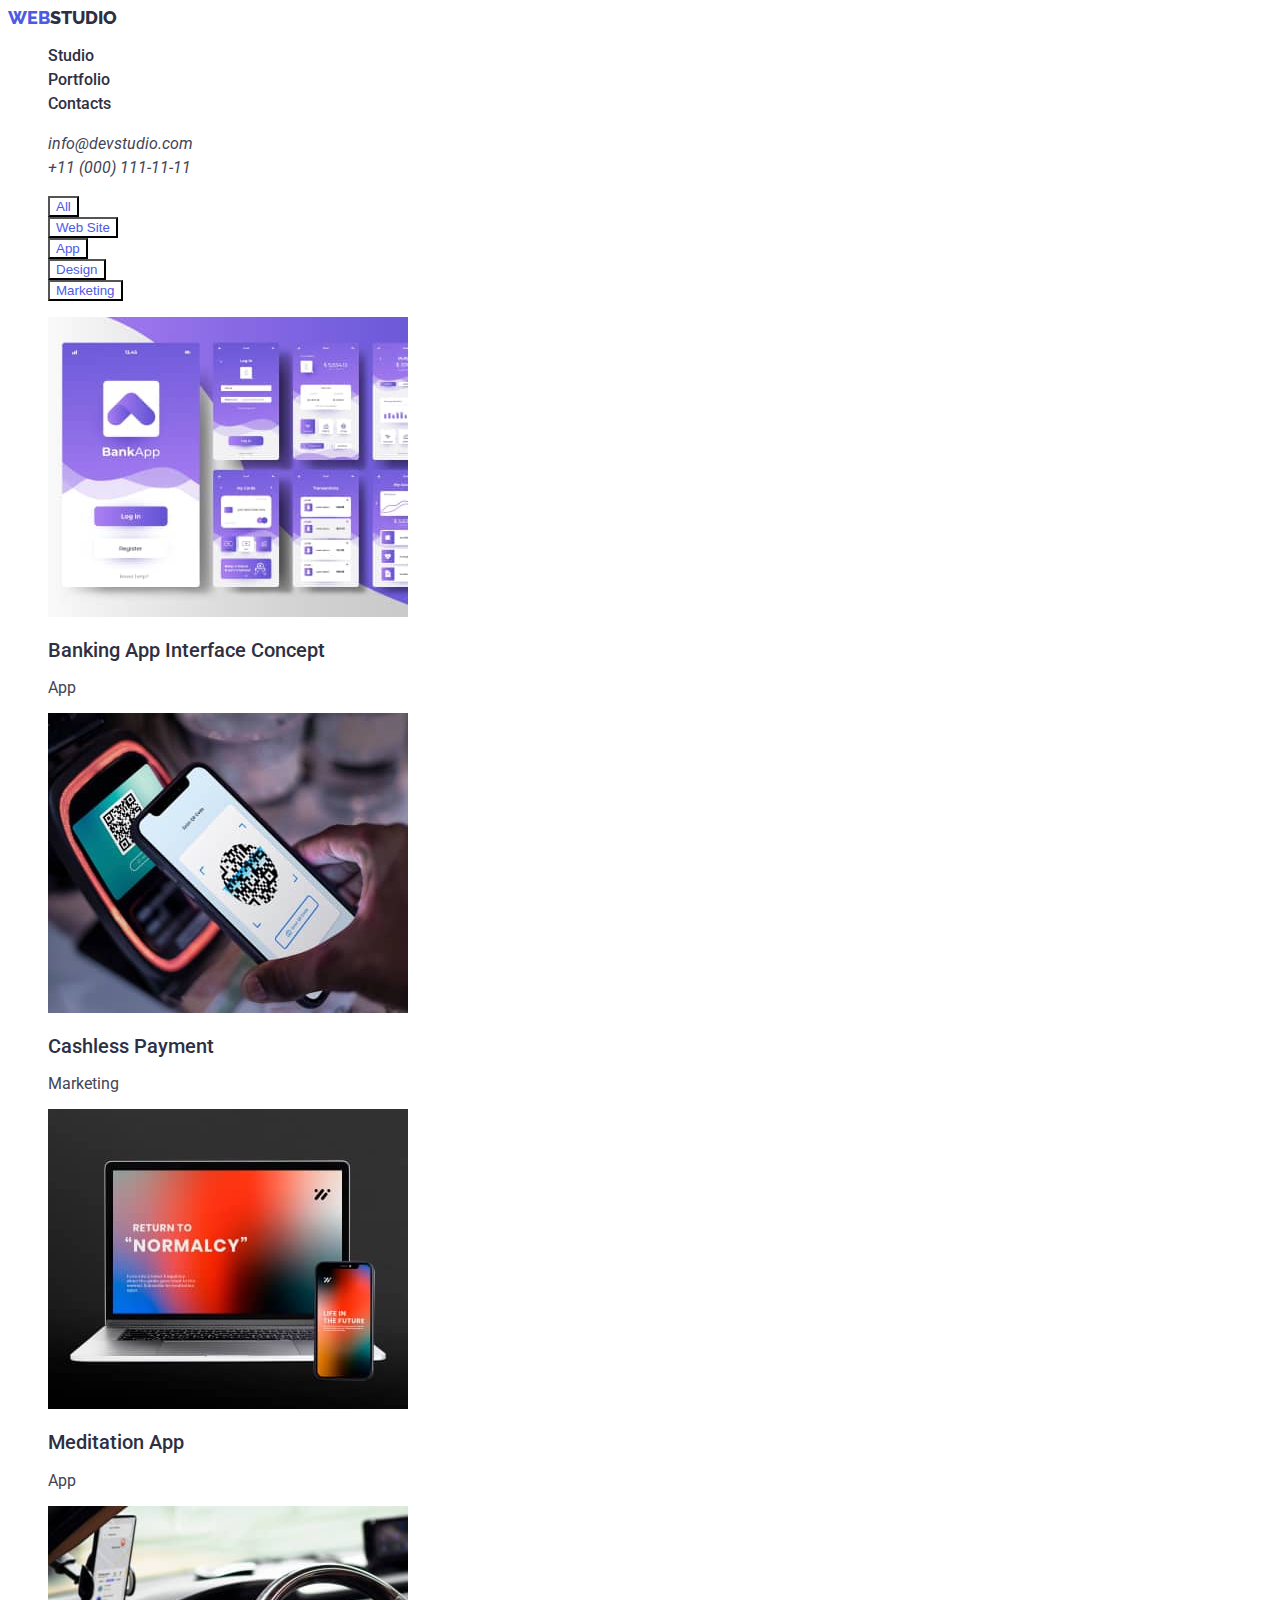
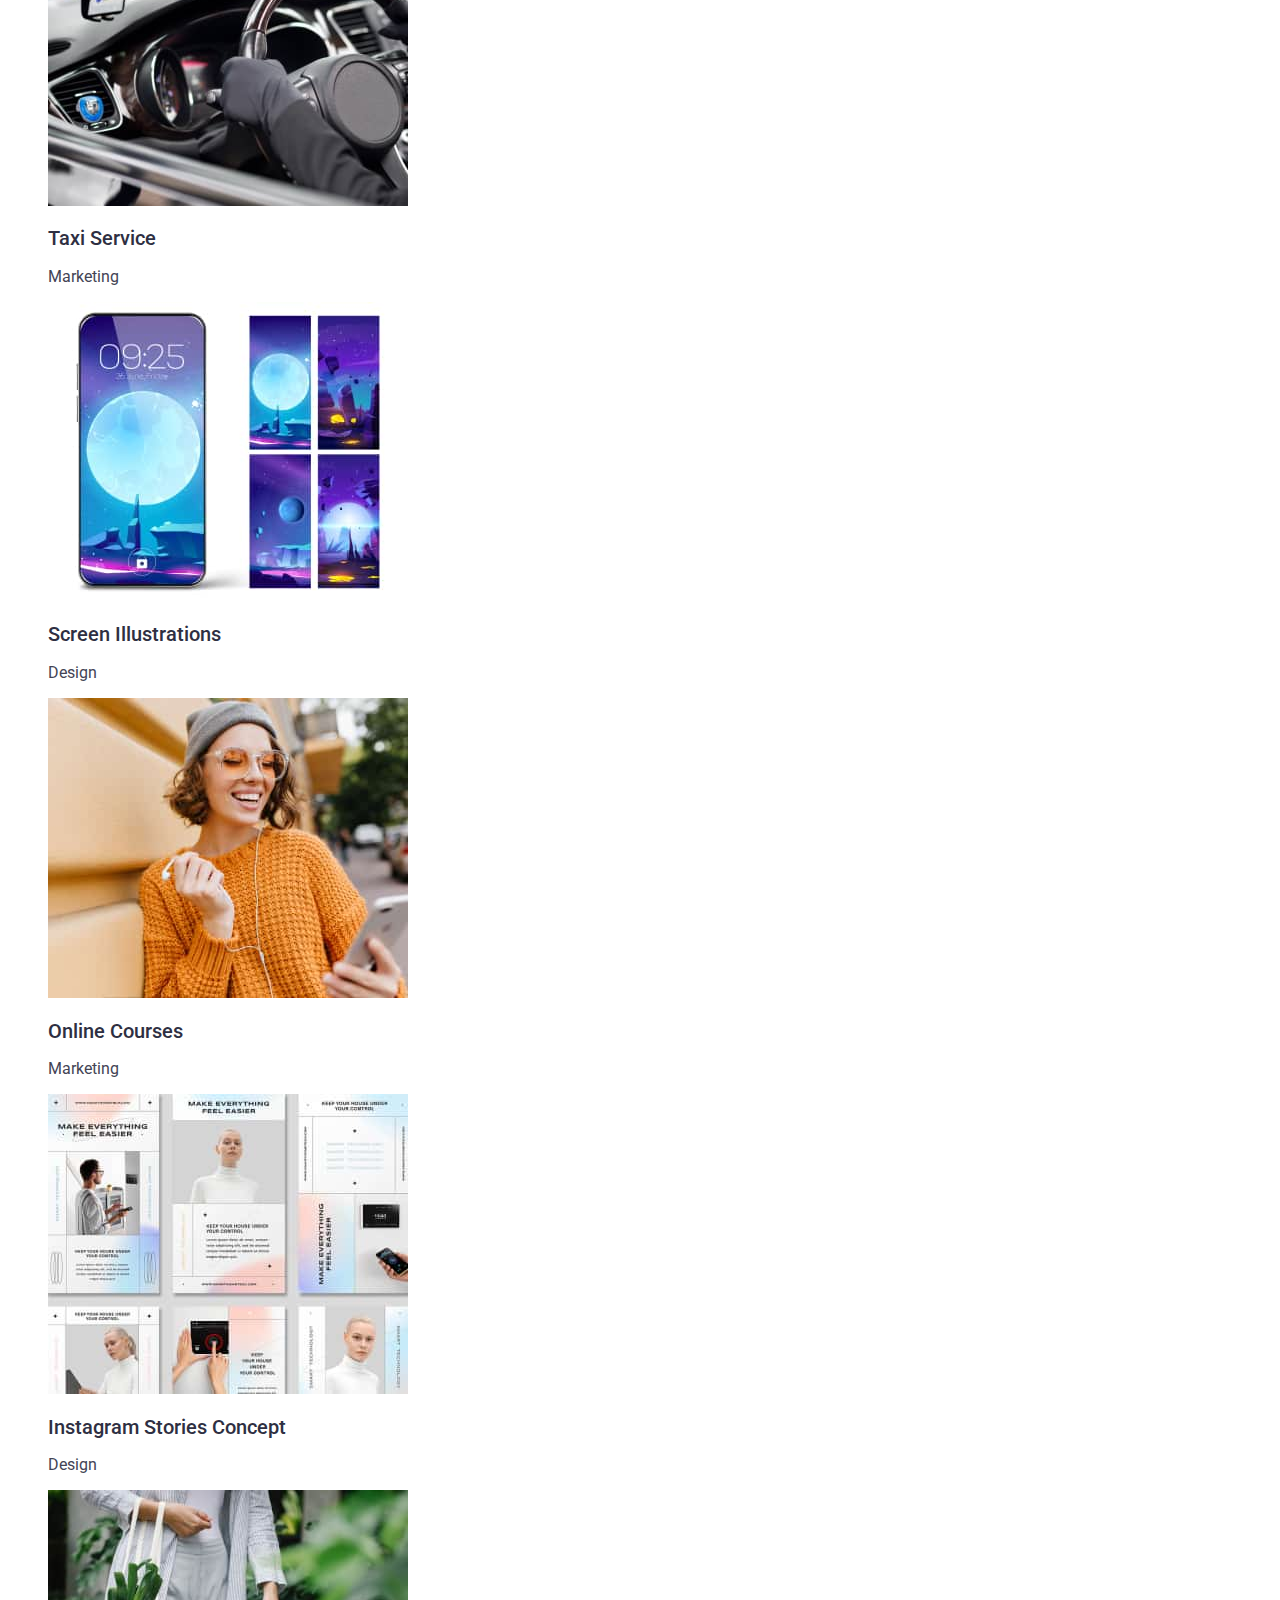
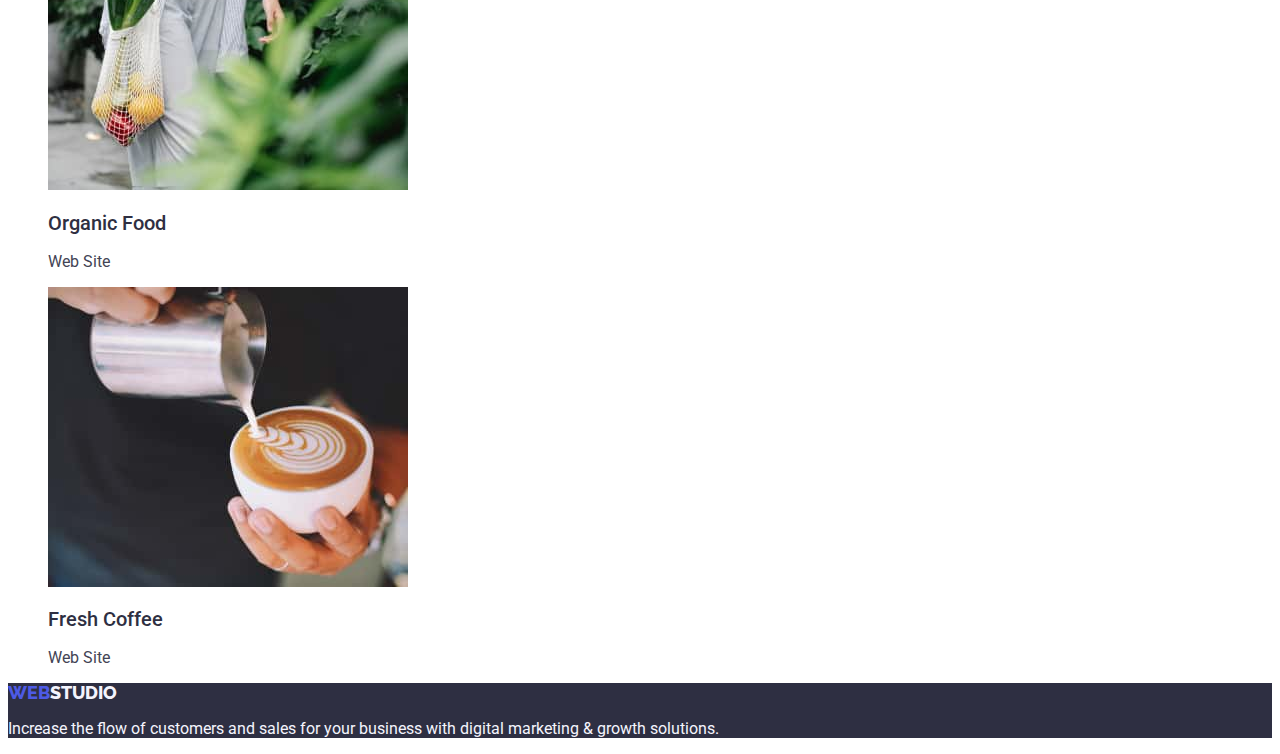
==== portfolio.html @ 53bb8e47 "added portfolio page and styles" ====
<!DOCTYPE html>
<html lang="en">
  <head>
    <meta charset="UTF-8" />
    <meta http-equiv="X-UA-Compatible" content="IE=edge" />
    <meta name="viewport" content="width=device-width, initial-scale=1.0" />
    <title>WebStudio</title>
    <link rel="preconnect" href="https://fonts.googleapis.com" />
    <link rel="preconnect" href="https://fonts.gstatic.com" crossorigin />
    <link
      href="https://fonts.googleapis.com/css2?family=Raleway:wght@800&family=Roboto:wght@400;500;700;900&display=swap"
      rel="stylesheet"
    />
    <link rel="stylesheet" href="./css/styles.css" />
  </head>

  <body>
    <!-- Header -->
    <header class="header">
      <nav class="header-nav">
        <a href="./index.html" class="logo"
          >Web<span class="header-logo">Studio</span>
        </a>
        <ul class="nav-list list-style">
          <li class="nav-item">
            <a href="./index.html" class="nav-link link-style">Studio</a>
          </li>
          <li class="nav-item">
            <a href="./portfolio.html" class="nav-link link-style">Portfolio</a>
          </li>
          <li class="nav-item">
            <a href="" class="nav-link link-style">Contacts</a>
          </li>
        </ul>
      </nav>
      <address class="address">
        <ul class="address-list list-style">
          <li class="addres-item">
            <a href="mailto:info@devstudio.com" class="address-link link-style"
              >info@devstudio.com</a
            >
          </li>
          <li class="addres-item">
            <a href="tel:+110001111111" class="address-link link-style"
              >+11 (000) 111-11-11</a
            >
          </li>
        </ul>
      </address>
    </header>
    <!-- Main content -->
    <main>
      <!-- Products section -->
      <section class="products">
        <h1 class="logic-title">Products</h1>
        <ul class="filter-list list-style">
          <li class="filter-item">
            <button type="button" class="filter-btn">All</button>
          </li>
          <li class="filter-item">
            <button type="button" class="filter-btn">Web Site</button>
          </li>
          <li class="filter-item">
            <button type="button" class="filter-btn">App</button>
          </li>
          <li class="filter-item">
            <button type="button" class="filter-btn">Design</button>
          </li>
          <li class="filter-item">
            <button type="button" class="filter-btn">Marketing</button>
          </li>
        </ul>
        <ul class="products-list list-style">
          <li>
            <img
              src="./images/bank.jpg"
              alt="Screen shots of banking app"
              width="360"
              height="300"
            />
            <h2 class="secondary-titles">Banking App Interface Concept</h2>
            <p>App</p>
          </li>
          <li>
            <img
              src="./images/payment.jpg"
              alt="example of using cashless payment"
              width="360"
              height="300"
            />
            <h2 class="secondary-titles">Cashless Payment</h2>
            <p>Marketing</p>
          </li>
          <li>
            <img
              src="./images/medetation.jpg"
              alt="medetation app on laptop and mobilephone"
              width="360"
              height="300"
            />
            <h2 class="secondary-titles">Meditation App</h2>
            <p>App</p>
          </li>
          <li>
            <img
              src="./images/taxi.jpg"
              alt="car enterior with man holding wheel"
              width="360"
              height="300"
            />
            <h2 class="secondary-titles">Taxi Service</h2>
            <p>Marketing</p>
          </li>
          <li>
            <img
              src="./images/ilustrator.jpg"
              alt="examples of screen illustrations"
              width="360"
              height="300"
            />
            <h2 class="secondary-titles">Screen Illustrations</h2>
            <p>Design</p>
          </li>
          <li>
            <img
              src="./images/courses.jpg"
              alt="Girl in headphones holding phone"
              width="360"
              height="300"
            />
            <h2 class="secondary-titles">Online Courses</h2>
            <p>Marketing</p>
          </li>
          <li>
            <img
              src="./images/stories.jpg"
              alt="Exapmles of instagram stories"
              width="360"
              height="300"
            />
            <h2 class="secondary-titles">Instagram Stories Concept</h2>
            <p>Design</p>
          </li>
          <li>
            <img
              src="./images/organic.jpg"
              alt="Person with bag of vegetables"
              width="360"
              height="300"
            />
            <h2 class="secondary-titles">Organic Food</h2>
            <p>Web Site</p>
          </li>
          <li>
            <img
              src="./images/coffee.jpg"
              alt="barista pours coffee"
              width="360"
              height="300"
            />
            <h2 class="secondary-titles">Fresh Coffee</h2>
            <p>Web Site</p>
          </li>
        </ul>
      </section>
    </main>
    <!-- Footer -->
    <footer class="footer">
      <a href="./index.html" class="logo"
        >Web<span class="footer-logo">Studio</span></a
      >
      <p class="footer-text">
        Increase the flow of customers and sales for your business with digital
        marketing & growth solutions.
      </p>
    </footer>
  </body>
</html>
---- css/styles.css ----
:root {
    --main-text-color: #434455;
    --secondary-text-color: #2E2F42;
    --acsent-color: #4d5ae5;
    --active-color: #404BBF;
    --main-background-color: #ffffff;
    --secondary-background-color: #F4F4FD;
    --acsent-background-color: #2E2F42;
}
.list-style{
    list-style-type: none;
}

.link-style {
    text-decoration: none;
}

.logic-title {
    display: none;
}

.main-titles {
    font-weight: 700;
    font-size: 36px;
    line-height: 1.1;
    color: var(--secondary-text-color);
}
.secondary-titles{
    font-weight: 500;
    font-size: 20px;
    line-height: 1.2;
    color: var(--secondary-text-color);
}
/* BODY */
body {
    font-family: "Roboto";
    color: var(--main-text-color);
    background-color: var(--main-background-color);
}
/* Header */
.logo {
  text-decoration: none;
  font-family: "Raleway";
  font-weight: 800;
  font-size: 18px;
  line-height: 1.1;
  text-transform: uppercase;
  color: var(--acsent-color);
}

.header-logo {
    color: var(--secondary-text-color);
}

.nav-list {
    
    font-weight: 500;
    font-size: 16px;
    line-height: 1.5;
}
.nav-link{
    color: var(--secondary-text-color);
}
.nav-link:hover, 
.nav-link:focus{
    color: var(--active-color);
}

.address-list{
    font-weight: 400;
    font-size: 16px;
    line-height: 1.5;
}
.address-link{
    color: var(--main-text-color);
}

.address-link:hover, 
.address-link:focus{
    color: var(--active-color);
}

/* Footer */
.footer {
    background-color: var(--acsent-background-color);
}

.footer-logo {
    color: var(--secondary-background-color);
}

.footer-text {
    color: var(--secondary-background-color);
}

/* Hero section */
.hero{
    background-color: var(--acsent-background-color);
}
.hero-title {
    font-weight: 700;
    font-size: 56px;
    line-height: 1;
    color: var(--main-background-color);
}
.hero-btn{
    font-weight: 500;
    font-size: 16px;
    line-height: 1.5;
    color: var(--main-background-color);
    background-color: var(--acsent-color);
    cursor: pointer;
}
.hero-btn:hover, 
.hero-btn:focus{
    background-color: var(--active-color);
}

/* Team list section */
.team{
    background-color: var(--secondary-background-color);
}


/* Portfolio page */
.filter-btn{
    color: var(--acsent-color);
    background-color: var(--main-background-color);
}
.filter-btn:hover, 
.filter-btn:focus{
    color: var(--main-background-color);
    background-color: var(--active-color);
}
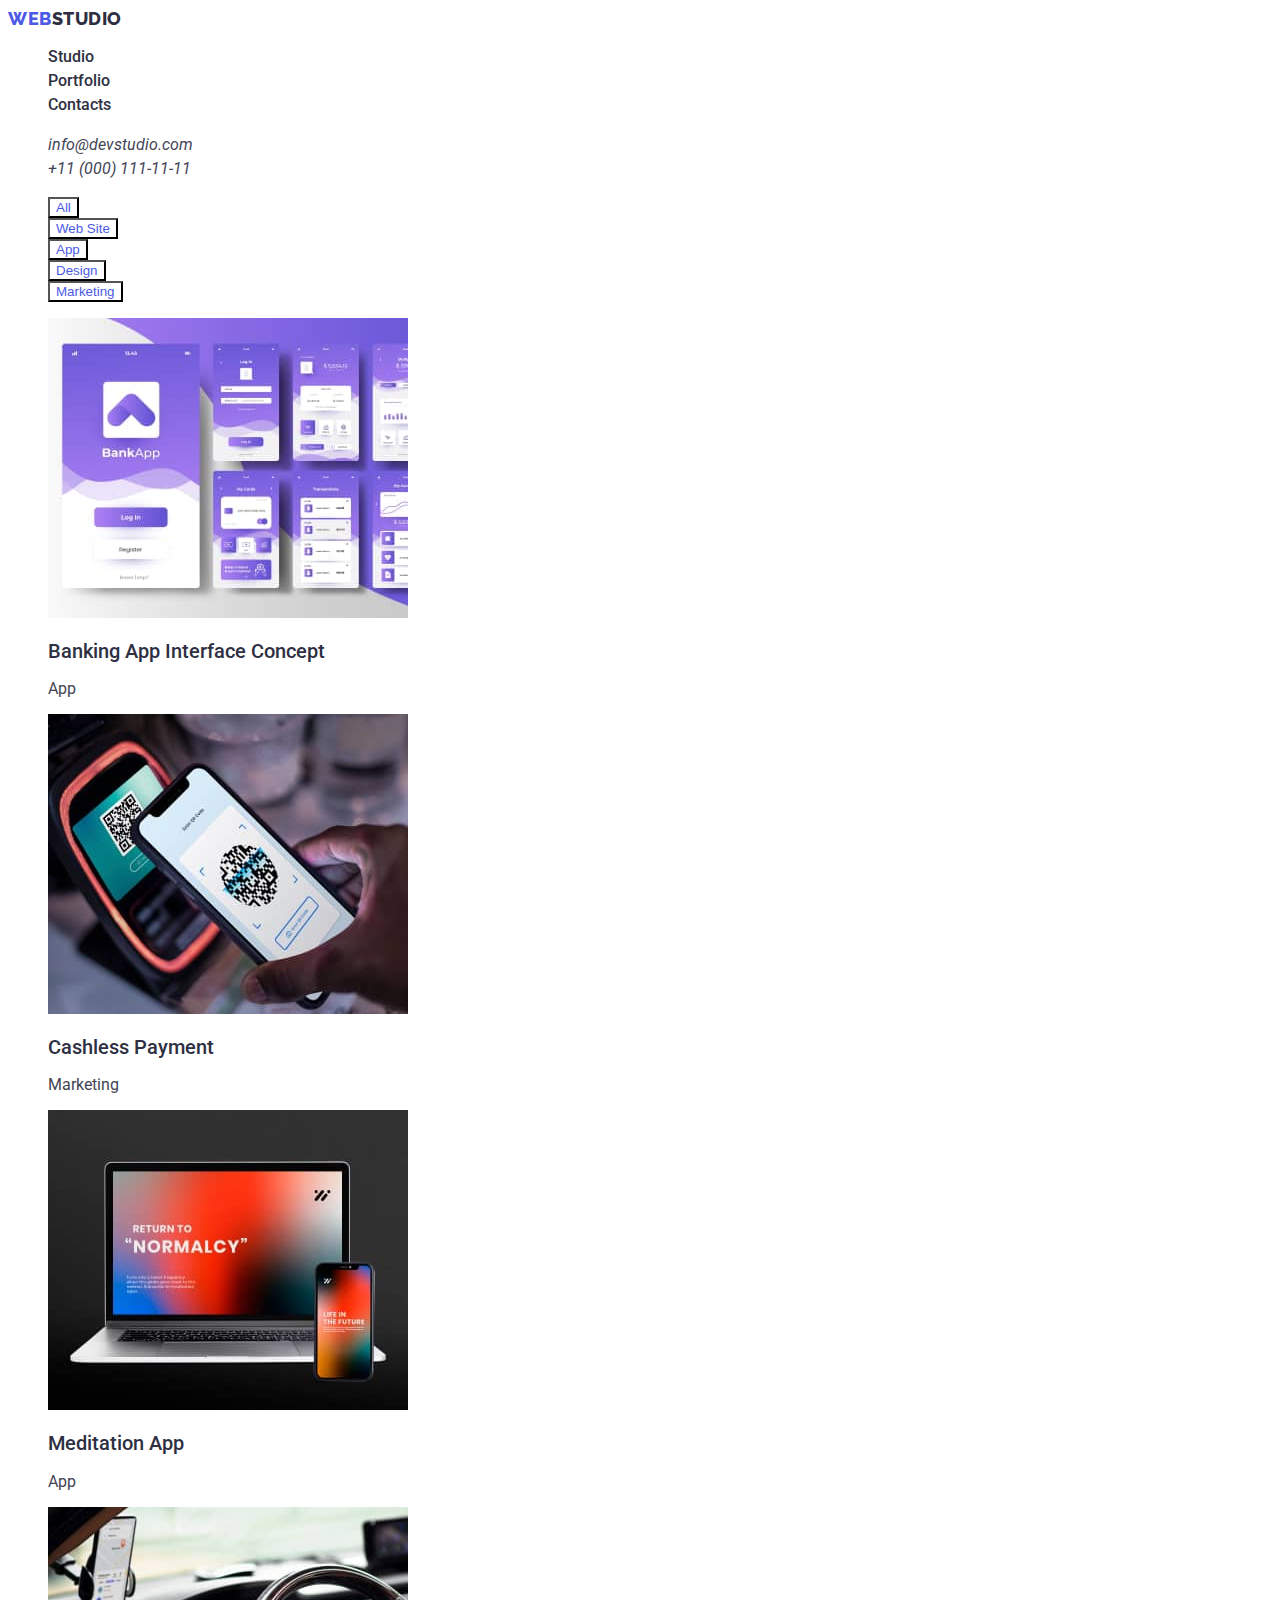
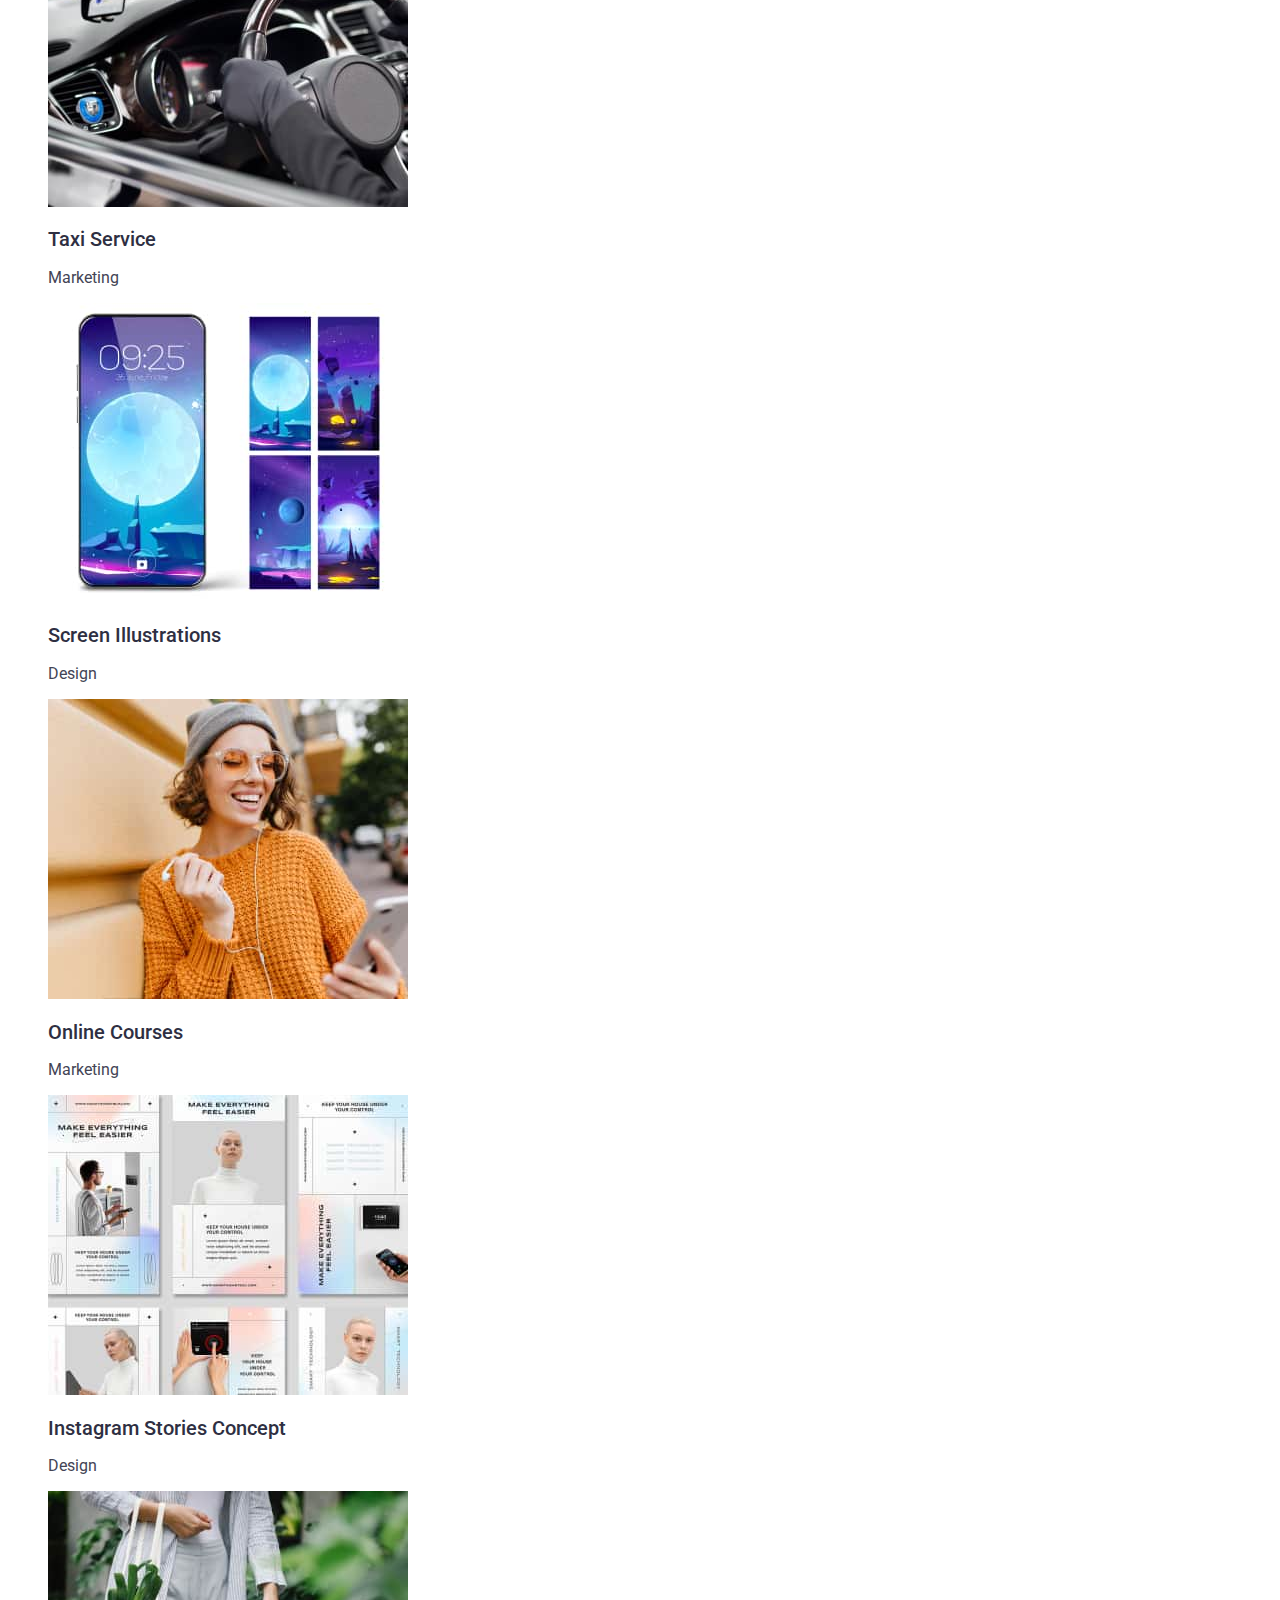
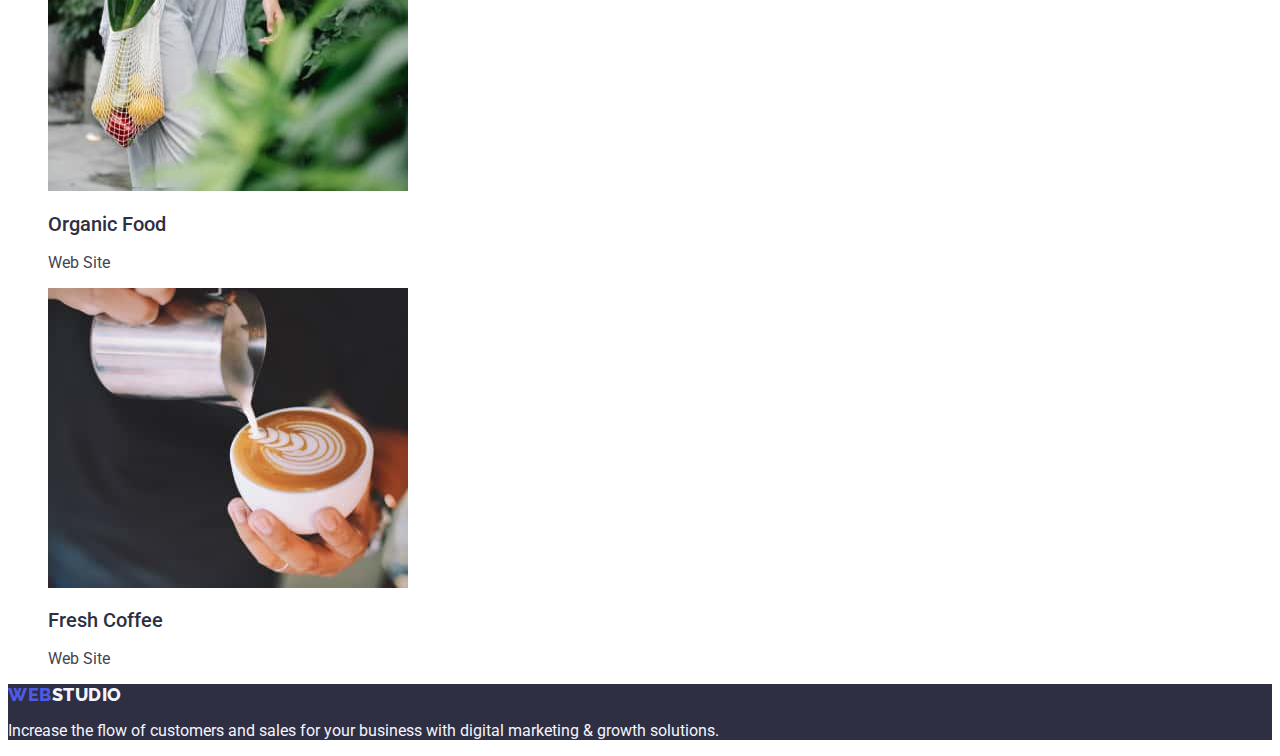
==== commit 926b2489: "first corects" ====
--- a/portfolio.html
+++ b/portfolio.html
@@ -18,30 +18,30 @@
     <!-- Header -->
     <header class="header">
       <nav class="header-nav">
-        <a href="./index.html" class="logo"
+        <a href="./index.html" class="logo link"
           >Web<span class="header-logo">Studio</span>
         </a>
-        <ul class="nav-list list-style">
+        <ul class="nav-list list">
           <li class="nav-item">
-            <a href="./index.html" class="nav-link link-style">Studio</a>
+            <a href="./index.html" class="nav-link link">Studio</a>
           </li>
           <li class="nav-item">
-            <a href="./portfolio.html" class="nav-link link-style">Portfolio</a>
+            <a href="./portfolio.html" class="nav-link link">Portfolio</a>
           </li>
           <li class="nav-item">
-            <a href="" class="nav-link link-style">Contacts</a>
+            <a href="" class="nav-link link">Contacts</a>
           </li>
         </ul>
       </nav>
       <address class="address">
-        <ul class="address-list list-style">
+        <ul class="address-list list">
           <li class="addres-item">
-            <a href="mailto:info@devstudio.com" class="address-link link-style"
+            <a href="mailto:info@devstudio.com" class="address-link link"
               >info@devstudio.com</a
             >
           </li>
           <li class="addres-item">
-            <a href="tel:+110001111111" class="address-link link-style"
+            <a href="tel:+110001111111" class="address-link link"
               >+11 (000) 111-11-11</a
             >
           </li>
@@ -53,7 +53,7 @@
       <!-- Products section -->
       <section class="products">
         <h1 class="logic-title">Products</h1>
-        <ul class="filter-list list-style">
+        <ul class="filter-list list">
           <li class="filter-item">
             <button type="button" class="filter-btn">All</button>
           </li>
@@ -70,7 +70,7 @@
             <button type="button" class="filter-btn">Marketing</button>
           </li>
         </ul>
-        <ul class="products-list list-style">
+        <ul class="products-list list">
           <li>
             <img
               src="./images/bank.jpg"
@@ -166,7 +166,7 @@
     </main>
     <!-- Footer -->
     <footer class="footer">
-      <a href="./index.html" class="logo"
+      <a href="./index.html" class="logo link"
         >Web<span class="footer-logo">Studio</span></a
       >
       <p class="footer-text">
--- a/css/styles.css
+++ b/css/styles.css
@@ -7,11 +7,11 @@
     --secondary-background-color: #F4F4FD;
     --acsent-background-color: #2E2F42;
 }
-.list-style{
+.list{
     list-style-type: none;
 }
 
-.link-style {
+.link{
     text-decoration: none;
 }
 
@@ -33,17 +33,17 @@
 }
 /* BODY */
 body {
-    font-family: "Roboto";
+    font-family: "Roboto",sans-serif;
     color: var(--main-text-color);
     background-color: var(--main-background-color);
 }
 /* Header */
 .logo {
-  text-decoration: none;
   font-family: "Raleway";
   font-weight: 800;
   font-size: 18px;
-  line-height: 1.1;
+  line-height: 1.17;
+  letter-spacing: 0.03em;
   text-transform: uppercase;
   color: var(--acsent-color);
 }
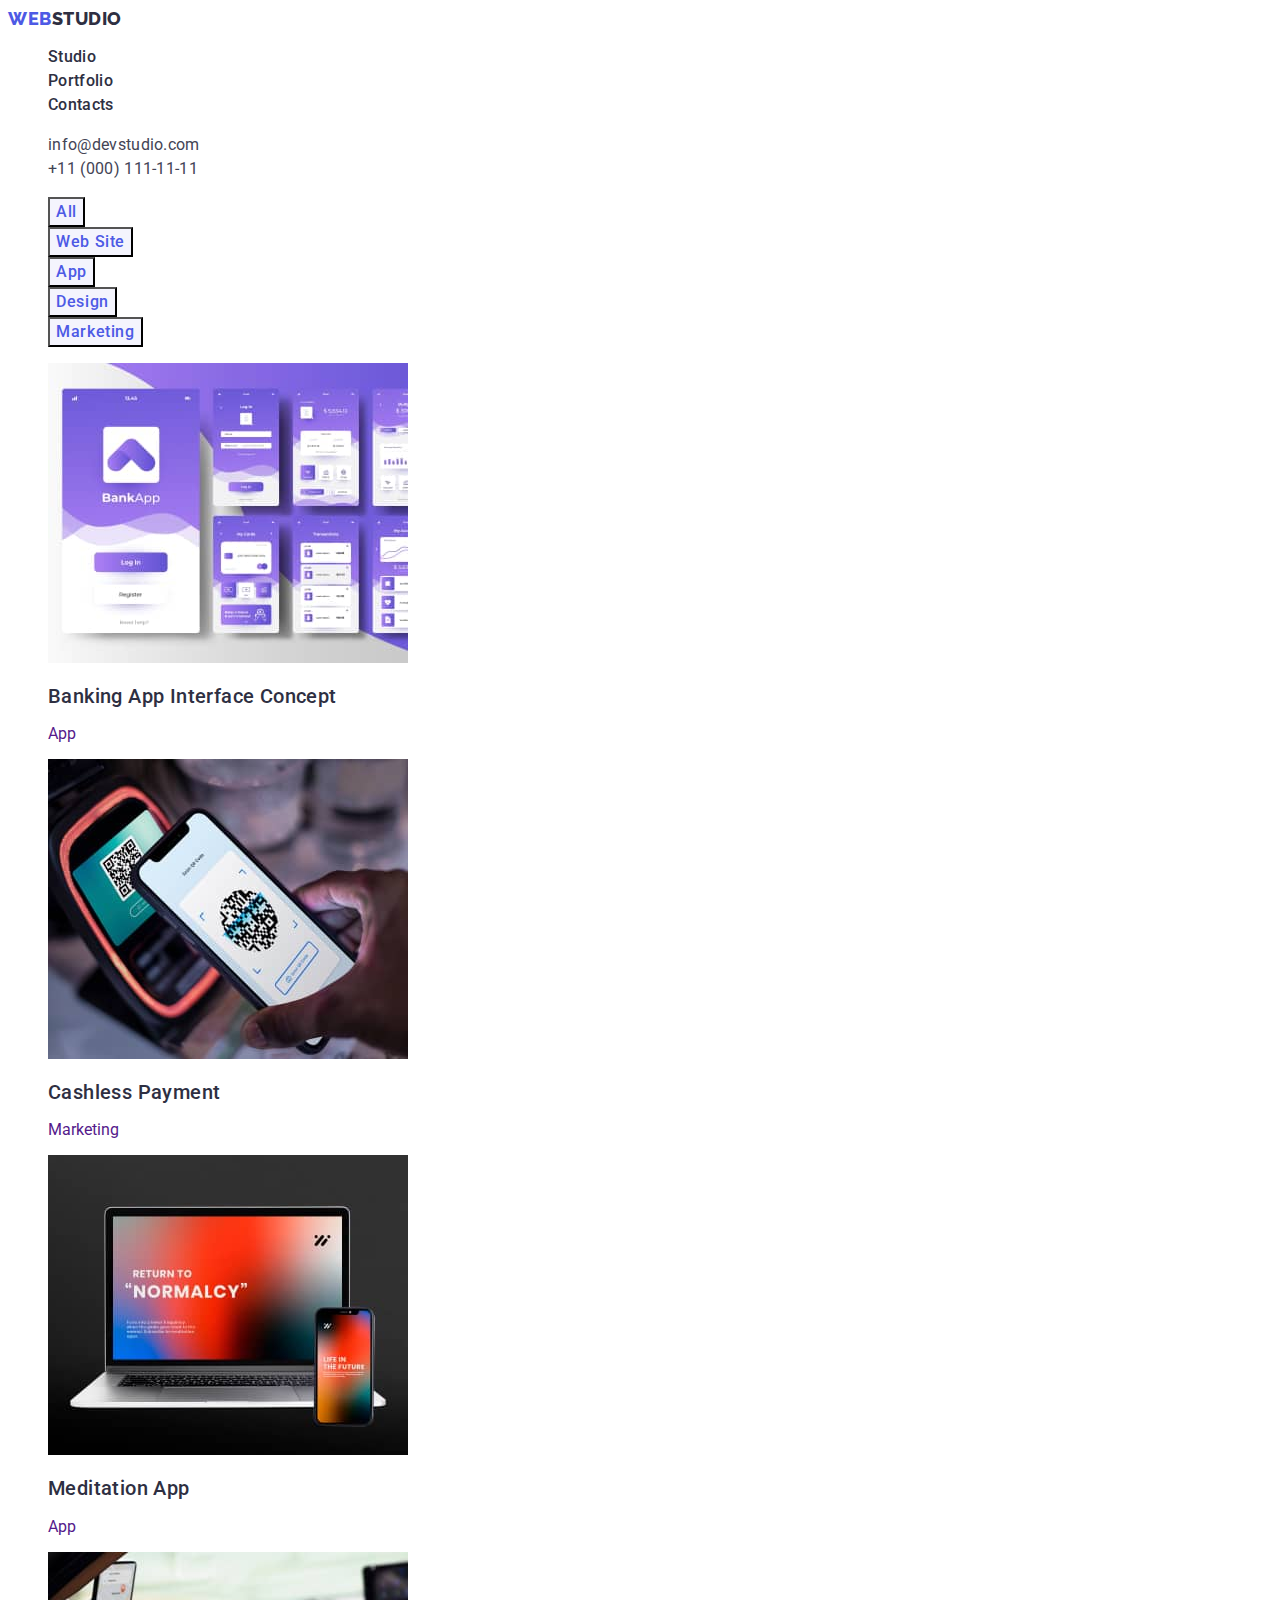
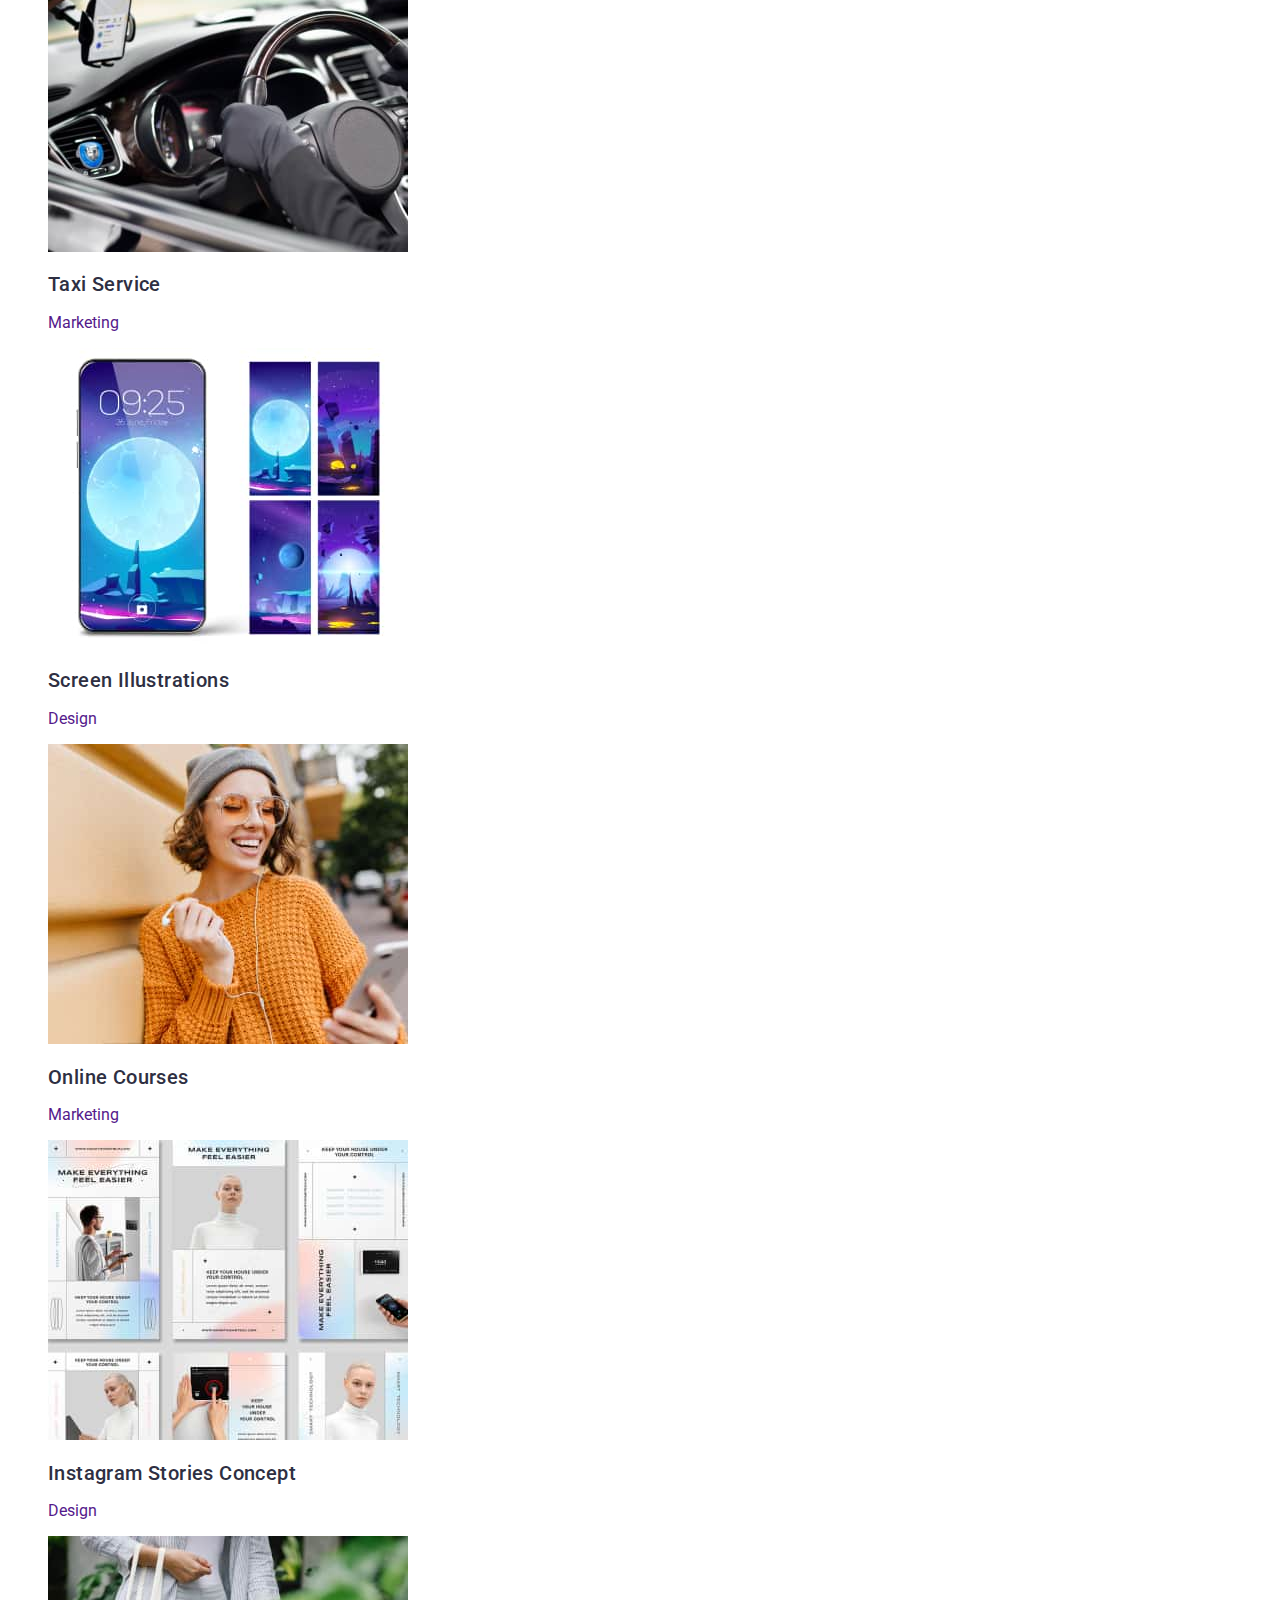
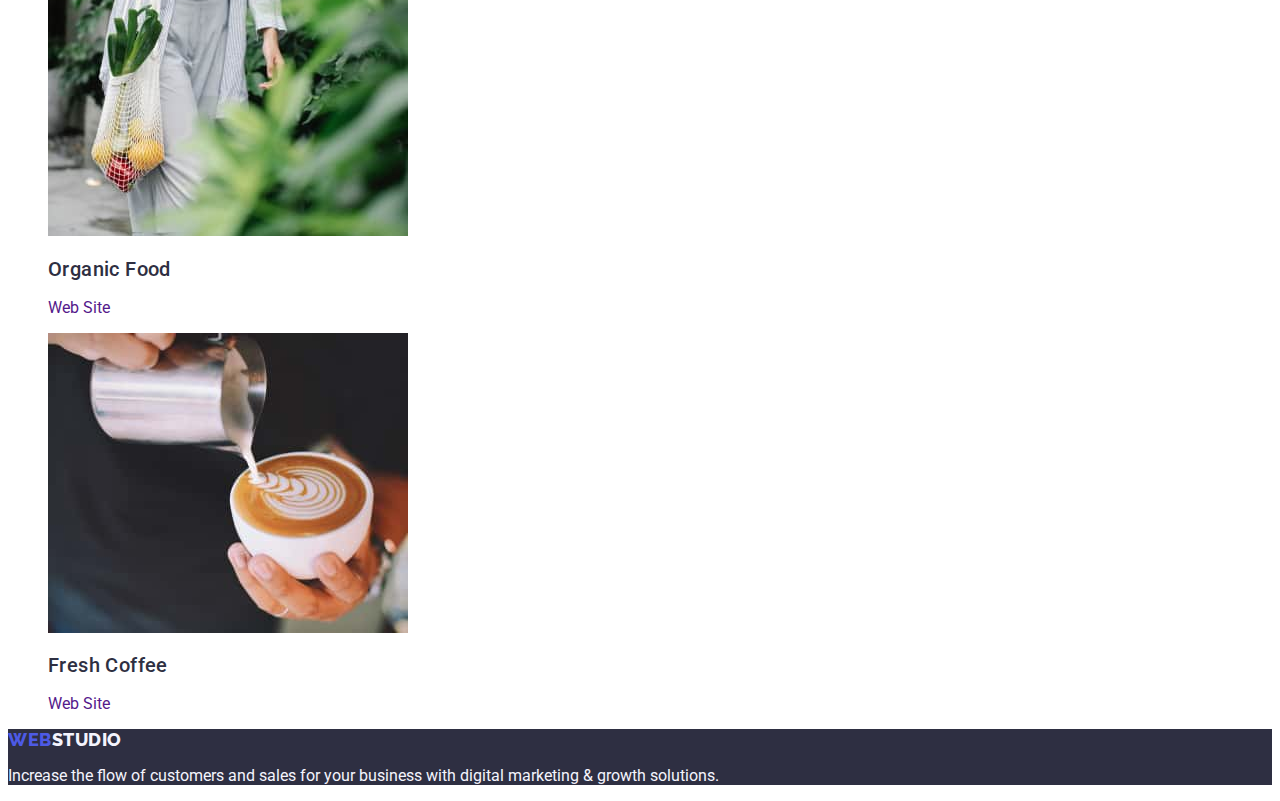
==== commit 74fc8e1a: "fifth corects" ====
--- a/portfolio.html
+++ b/portfolio.html
@@ -72,94 +72,112 @@
         </ul>
         <ul class="products-list list">
           <li>
-            <img
-              src="./images/bank.jpg"
-              alt="Screen shots of banking app"
-              width="360"
-              height="300"
-            />
-            <h2 class="secondary-titles">Banking App Interface Concept</h2>
-            <p>App</p>
+            <a href="" class="products-link link"
+              ><img
+                src="./images/bank.jpg"
+                alt="Screen shots of banking app"
+                width="360"
+                height="300"
+              />
+              <h2 class="secondary-titles">Banking App Interface Concept</h2>
+              <p>App</p></a
+            >
           </li>
           <li>
-            <img
-              src="./images/payment.jpg"
-              alt="example of using cashless payment"
-              width="360"
-              height="300"
-            />
-            <h2 class="secondary-titles">Cashless Payment</h2>
-            <p>Marketing</p>
+            <a href="" class="products-link link"
+              ><img
+                src="./images/payment.jpg"
+                alt="Example of using cashless payment"
+                width="360"
+                height="300"
+              />
+              <h2 class="secondary-titles">Cashless Payment</h2>
+              <p>Marketing</p></a
+            >
           </li>
           <li>
-            <img
-              src="./images/medetation.jpg"
-              alt="medetation app on laptop and mobilephone"
-              width="360"
-              height="300"
-            />
-            <h2 class="secondary-titles">Meditation App</h2>
-            <p>App</p>
+            <a href="" class="products-link link"
+              ><img
+                src="./images/medetation.jpg"
+                alt="Medetation app on laptop and mobilephone"
+                width="360"
+                height="300"
+              />
+              <h2 class="secondary-titles">Meditation App</h2>
+              <p>App</p></a
+            >
           </li>
           <li>
-            <img
-              src="./images/taxi.jpg"
-              alt="car enterior with man holding wheel"
-              width="360"
-              height="300"
-            />
-            <h2 class="secondary-titles">Taxi Service</h2>
-            <p>Marketing</p>
+            <a href="" class="products-link link"
+              ><img
+                src="./images/taxi.jpg"
+                alt="Car enterior with man holding wheel"
+                width="360"
+                height="300"
+              />
+              <h2 class="secondary-titles">Taxi Service</h2>
+              <p>Marketing</p></a
+            >
           </li>
           <li>
-            <img
-              src="./images/ilustrator.jpg"
-              alt="examples of screen illustrations"
-              width="360"
-              height="300"
-            />
-            <h2 class="secondary-titles">Screen Illustrations</h2>
-            <p>Design</p>
+            <a href="" class="products-link link"
+              ><img
+                src="./images/ilustrator.jpg"
+                alt="Examples of screen illustrations"
+                width="360"
+                height="300"
+              />
+              <h2 class="secondary-titles">Screen Illustrations</h2>
+              <p>Design</p></a
+            >
           </li>
           <li>
-            <img
-              src="./images/courses.jpg"
-              alt="Girl in headphones holding phone"
-              width="360"
-              height="300"
-            />
-            <h2 class="secondary-titles">Online Courses</h2>
-            <p>Marketing</p>
+            <a href="" class="products-link link"
+              ><img
+                src="./images/courses.jpg"
+                alt="Girl in headphones holding phone"
+                width="360"
+                height="300"
+              />
+              <h2 class="secondary-titles">Online Courses</h2>
+              <p>Marketing</p></a
+            >
           </li>
           <li>
-            <img
-              src="./images/stories.jpg"
-              alt="Exapmles of instagram stories"
-              width="360"
-              height="300"
-            />
-            <h2 class="secondary-titles">Instagram Stories Concept</h2>
-            <p>Design</p>
+            <a href="" class="products-link link"
+              ><img
+                src="./images/stories.jpg"
+                alt="Exapmles of instagram stories"
+                width="360"
+                height="300"
+              />
+              <h2 class="secondary-titles">Instagram Stories Concept</h2>
+              <p>Design</p></a
+            >
           </li>
           <li>
-            <img
-              src="./images/organic.jpg"
-              alt="Person with bag of vegetables"
-              width="360"
-              height="300"
-            />
-            <h2 class="secondary-titles">Organic Food</h2>
-            <p>Web Site</p>
+            <a href="" class="products-link link"
+              ><img
+                src="./images/organic.jpg"
+                alt="Person with bag of vegetables"
+                width="360"
+                height="300"
+              />
+              <h2 class="secondary-titles">Organic Food</h2>
+              <p>Web Site</p></a
+            >
           </li>
           <li>
-            <img
-              src="./images/coffee.jpg"
-              alt="barista pours coffee"
-              width="360"
-              height="300"
-            />
-            <h2 class="secondary-titles">Fresh Coffee</h2>
-            <p>Web Site</p>
+            <a href="" class="products-link link"
+              ><img
+                src="./images/coffee.jpg"
+                alt="Barista pours coffee"
+                width="360"
+                height="300"
+              />
+              <h2 class="secondary-titles">Fresh Coffee</h2>
+              <p>Web Site</p></a
+            >
           </li>
         </ul>
       </section>
--- a/css/styles.css
+++ b/css/styles.css
@@ -19,27 +19,33 @@
     display: none;
 }
 
-.main-titles {
-    font-weight: 700;
-    font-size: 36px;
-    line-height: 1.1;
-    color: var(--secondary-text-color);
-}
+
 .secondary-titles{
     font-weight: 500;
     font-size: 20px;
     line-height: 1.2;
+    letter-spacing: 0.02em;
     color: var(--secondary-text-color);
+}
+.main-titles {
+    font-weight: 700;
+    font-size: 36px;
+    line-height: 1.11;
+    text-align: center;
+    letter-spacing: 0.02em;
+    text-transform: capitalize;
+    color: var(--secondary-text-color);
+
 }
 /* BODY */
 body {
-    font-family: "Roboto",sans-serif;
+    font-family: "Roboto", sans-serif;
     color: var(--main-text-color);
     background-color: var(--main-background-color);
 }
 /* Header */
 .logo {
-  font-family: "Raleway";
+  font-family: "Raleway", sans-serif;
   font-weight: 800;
   font-size: 18px;
   line-height: 1.17;
@@ -57,19 +63,27 @@
     font-weight: 500;
     font-size: 16px;
     line-height: 1.5;
+    letter-spacing: 0.02em;
+    color: var(--secondary-text-color);
 }
 .nav-link{
     color: var(--secondary-text-color);
+    
 }
 .nav-link:hover, 
 .nav-link:focus{
     color: var(--active-color);
 }
 
+.address{
+    font-style: normal;
+}
 .address-list{
     font-weight: 400;
     font-size: 16px;
     line-height: 1.5;
+    letter-spacing: 0.02em;
+    font-style: normal;
 }
 .address-link{
     color: var(--main-text-color);
@@ -100,13 +114,17 @@
 .hero-title {
     font-weight: 700;
     font-size: 56px;
-    line-height: 1;
+    line-height: 1.07;
+    letter-spacing: 0.02em;
+    text-align: center;
     color: var(--main-background-color);
 }
 .hero-btn{
+    font-family: "Roboto", sans-serif;
     font-weight: 500;
     font-size: 16px;
     line-height: 1.5;
+    letter-spacing: 0.04em;
     color: var(--main-background-color);
     background-color: var(--acsent-color);
     cursor: pointer;
@@ -116,16 +134,35 @@
     background-color: var(--active-color);
 }
 
+/* What we provide section */
+.provide-text{
+    font-size: 16px;
+    line-height: 1.5;
+    letter-spacing: 0.02em;
+}
+
+
 /* Team list section */
 .team{
     background-color: var(--secondary-background-color);
 }
-
-
+.team-item{
+    background-color: var(--main-background-color);
+}
+.team-text{
+    line-height: 1.5;
+    letter-spacing: 0.02em;
+}
 /* Portfolio page */
 .filter-btn{
+    font-family: "Roboto", sans-serif;
+    font-weight: 500;
+    font-size: 16px;
+    line-height: 1.5;
+    letter-spacing: 0.04em;
     color: var(--acsent-color);
-    background-color: var(--main-background-color);
+    background-color:var(--secondary-background-color);
+    cursor: pointer;
 }
 .filter-btn:hover, 
 .filter-btn:focus{
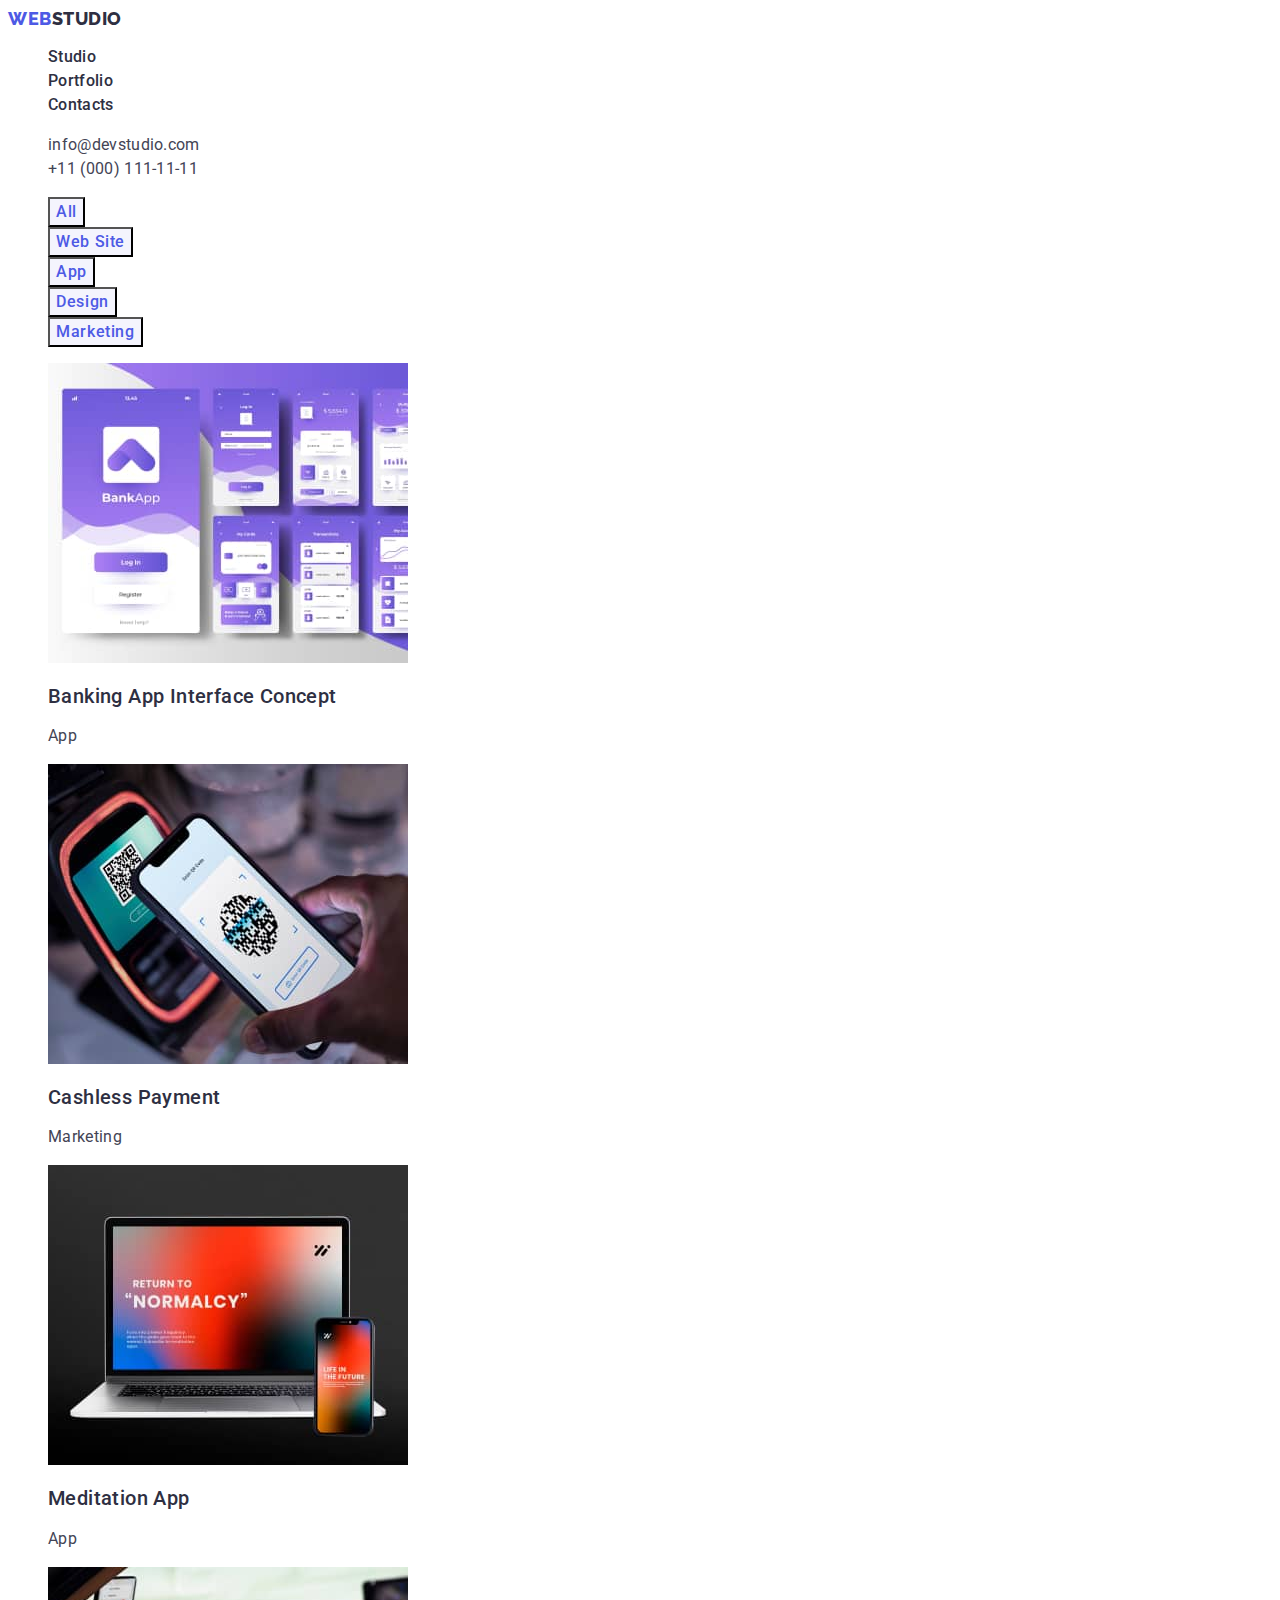
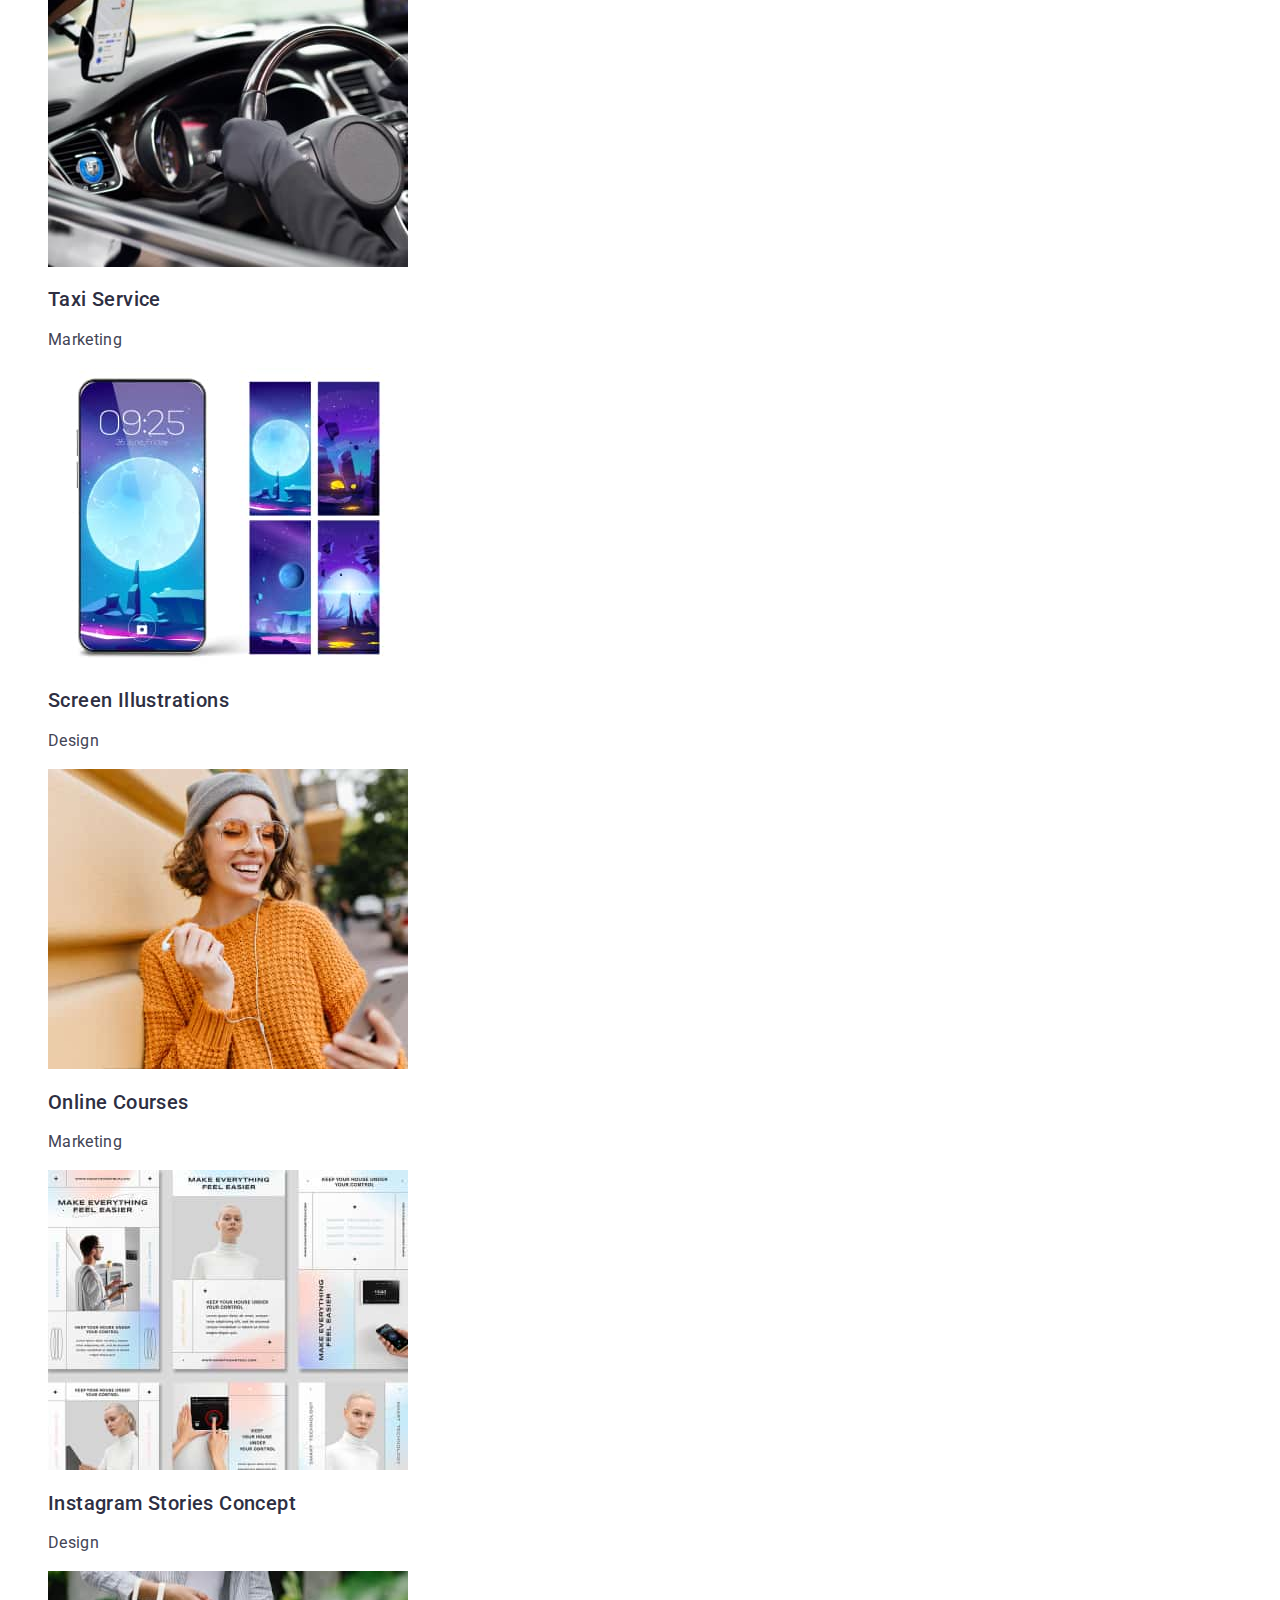
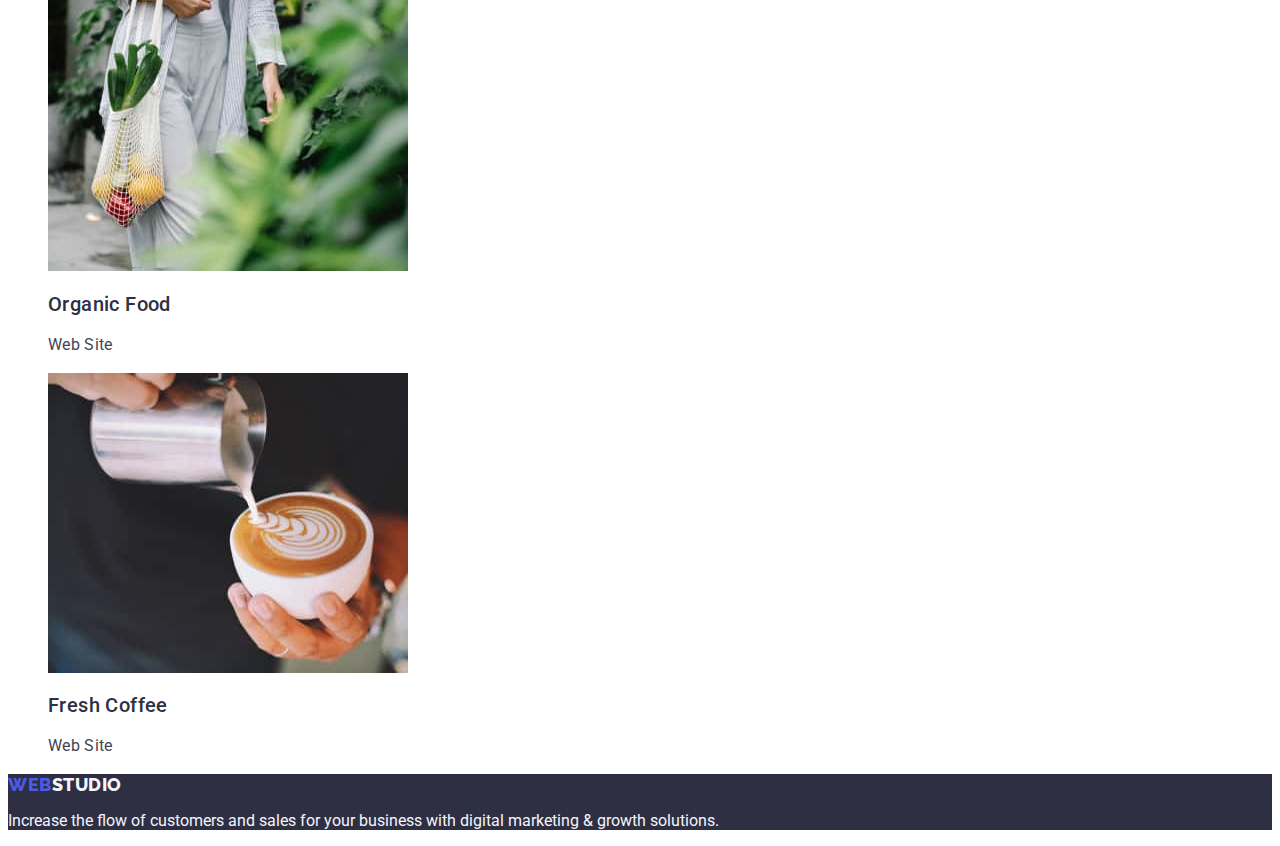
==== commit 92c534b5: "final?" ====
--- a/portfolio.html
+++ b/portfolio.html
@@ -80,7 +80,7 @@
                 height="300"
               />
               <h2 class="secondary-titles">Banking App Interface Concept</h2>
-              <p>App</p></a
+              <p class="prducts-text">App</p></a
             >
           </li>
           <li>
@@ -92,7 +92,7 @@
                 height="300"
               />
               <h2 class="secondary-titles">Cashless Payment</h2>
-              <p>Marketing</p></a
+              <p class="prducts-text">Marketing</p></a
             >
           </li>
           <li>
@@ -104,7 +104,7 @@
                 height="300"
               />
               <h2 class="secondary-titles">Meditation App</h2>
-              <p>App</p></a
+              <p class="prducts-text">App</p></a
             >
           </li>
           <li>
@@ -116,7 +116,7 @@
                 height="300"
               />
               <h2 class="secondary-titles">Taxi Service</h2>
-              <p>Marketing</p></a
+              <p class="prducts-text">Marketing</p></a
             >
           </li>
           <li>
@@ -128,7 +128,7 @@
                 height="300"
               />
               <h2 class="secondary-titles">Screen Illustrations</h2>
-              <p>Design</p></a
+              <p class="prducts-text">Design</p></a
             >
           </li>
           <li>
@@ -140,7 +140,7 @@
                 height="300"
               />
               <h2 class="secondary-titles">Online Courses</h2>
-              <p>Marketing</p></a
+              <p class="prducts-text">Marketing</p></a
             >
           </li>
           <li>
@@ -152,7 +152,7 @@
                 height="300"
               />
               <h2 class="secondary-titles">Instagram Stories Concept</h2>
-              <p>Design</p></a
+              <p class="prducts-text">Design</p></a
             >
           </li>
           <li>
@@ -164,7 +164,7 @@
                 height="300"
               />
               <h2 class="secondary-titles">Organic Food</h2>
-              <p>Web Site</p></a
+              <p class="prducts-text">Web Site</p></a
             >
           </li>
           <li>
@@ -176,7 +176,7 @@
                 height="300"
               />
               <h2 class="secondary-titles">Fresh Coffee</h2>
-              <p>Web Site</p></a
+              <p class="prducts-text">Web Site</p></a
             >
           </li>
         </ul>
--- a/css/styles.css
+++ b/css/styles.css
@@ -168,4 +168,11 @@
 .filter-btn:focus{
     color: var(--main-background-color);
     background-color: var(--active-color);
+}
+
+.prducts-text{
+    font-size: 16px;
+    line-height: 1.5;
+    letter-spacing: 0.02em;
+    color: var(--main-text-color);
 }